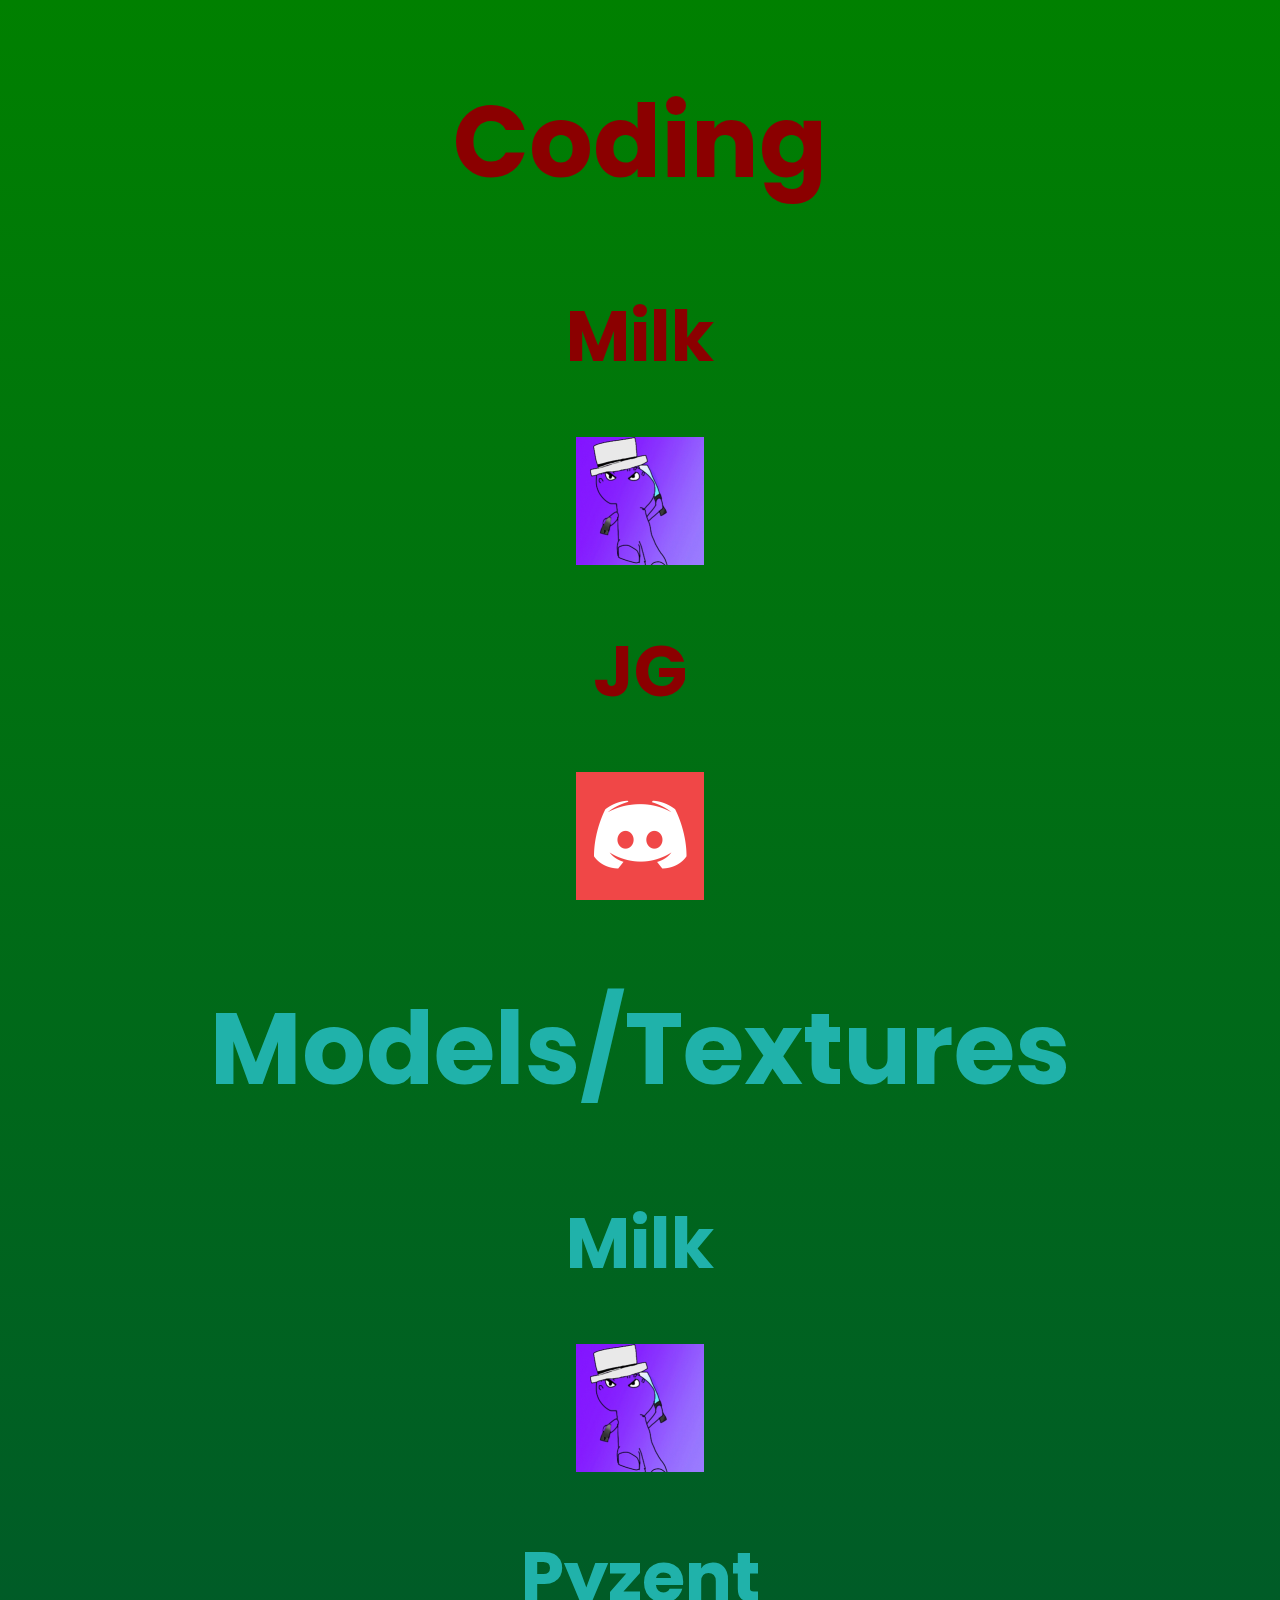
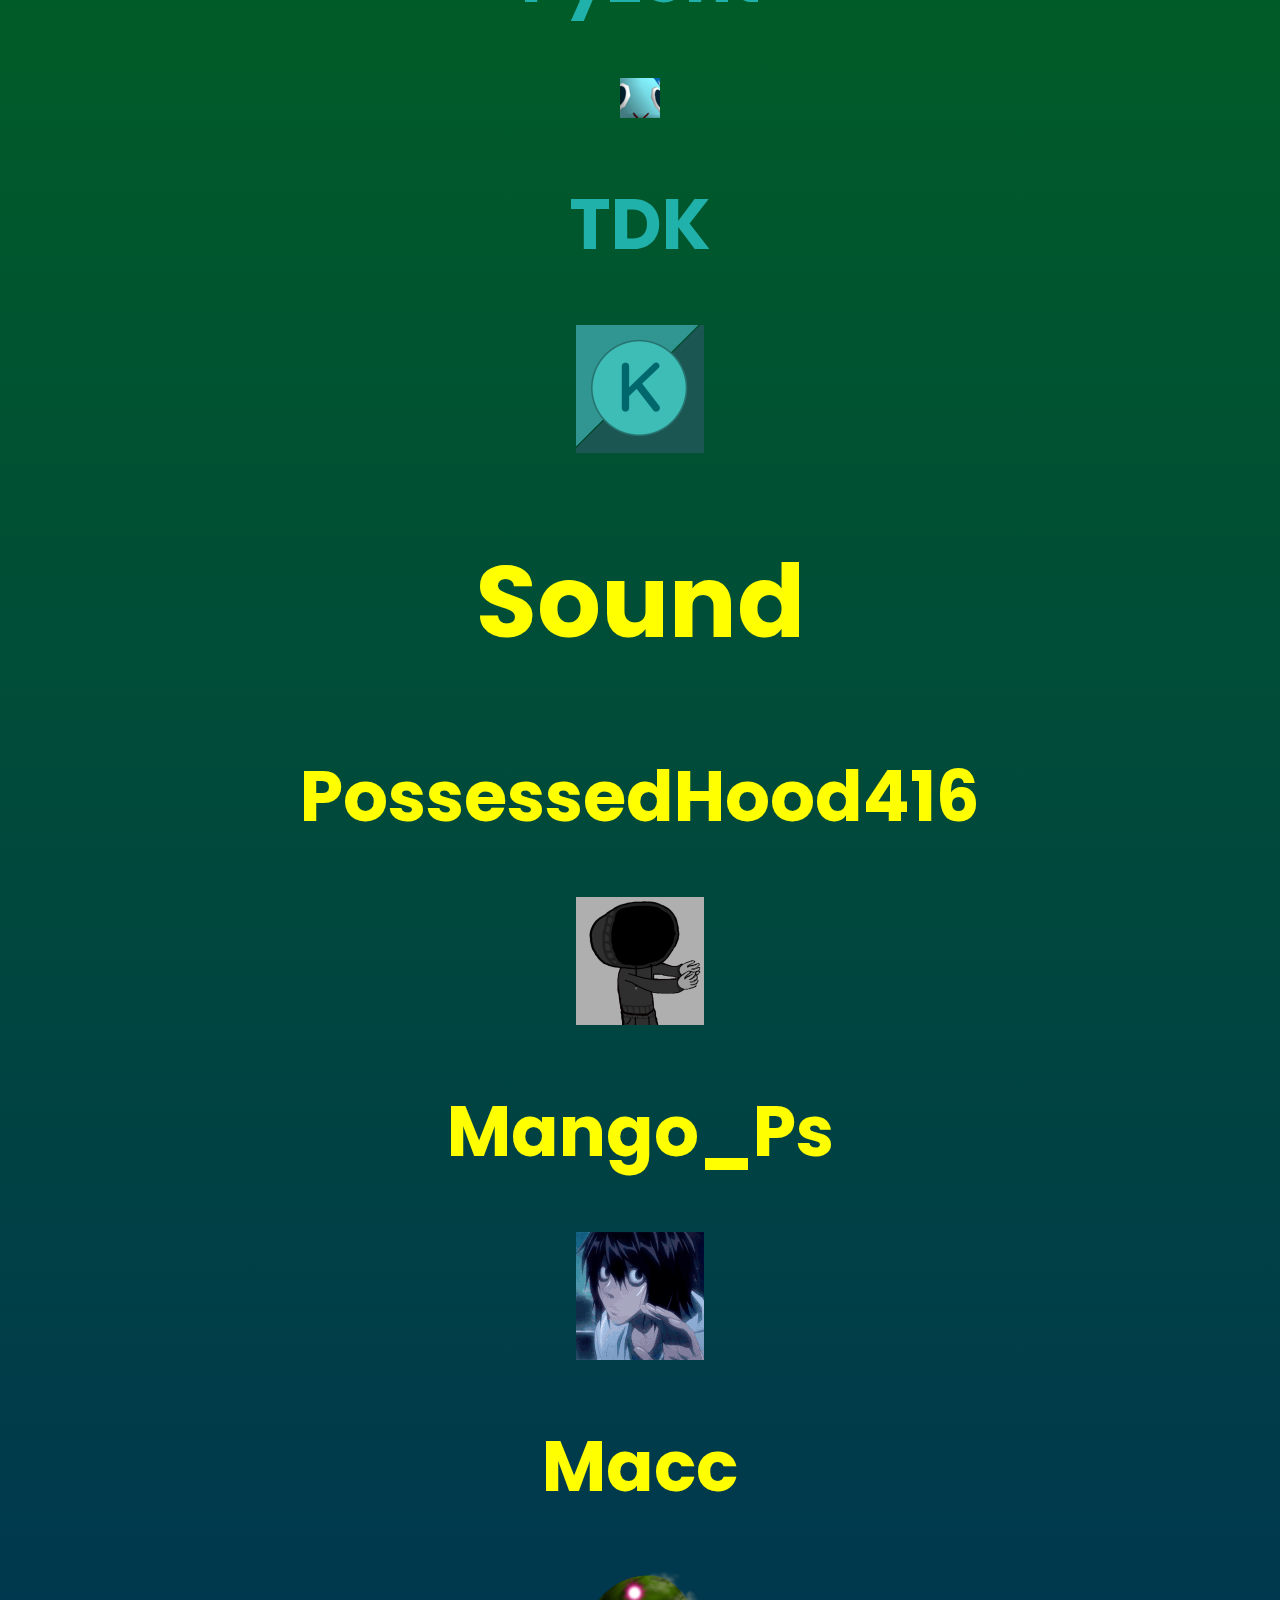
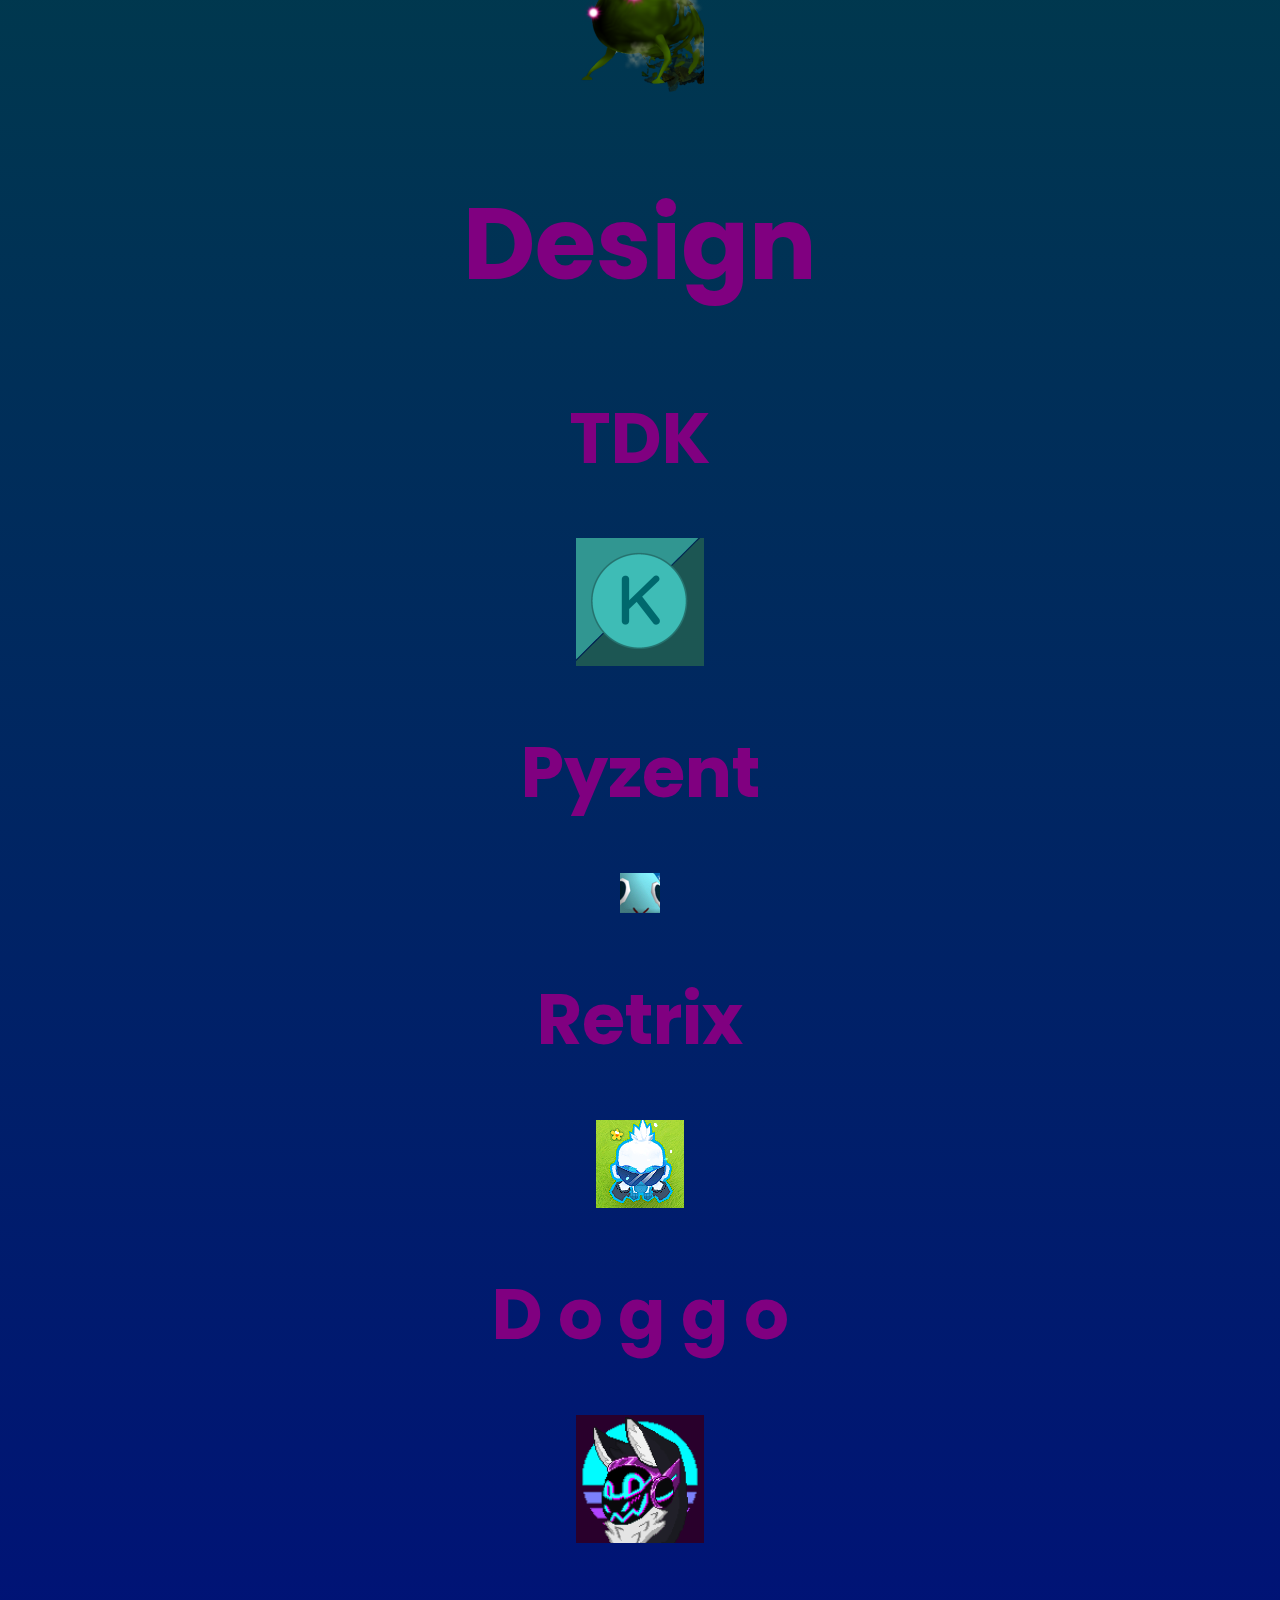
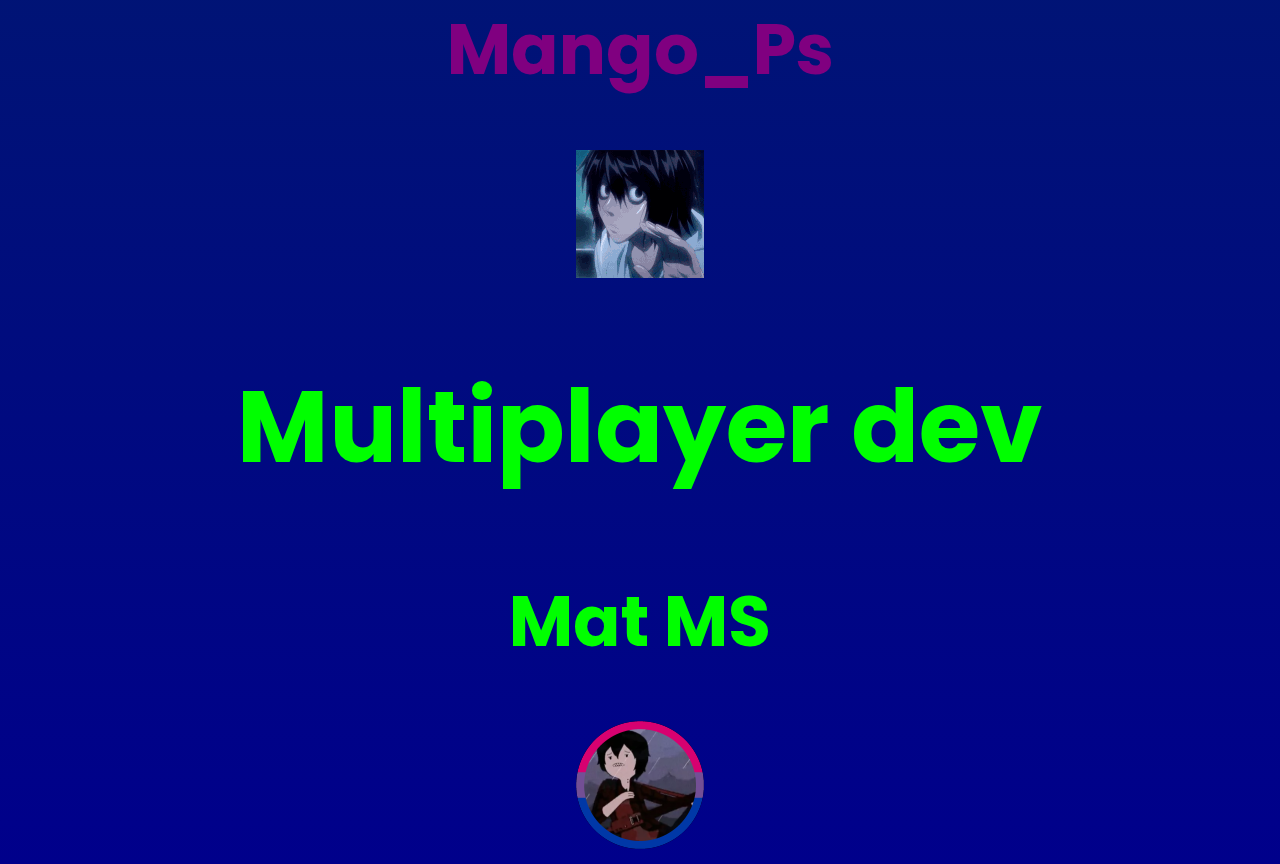
==== team.html @ c17996cc "site lol" ====
<!DOCTYPE html>
<html lang="en">

<head>
    <html prefix="og: https://ogp.me/ns#">
    <meta charset="utf-8">
    <meta http-equiv="X-UA-Compatible" content="IE=edge">
    <meta name="viewport" content="width=device-width, initial-scale=1">
    <title>Pikmin : Research Expedition</title>
    <link rel="icon" type="image/png" href="assets/images/favicon.png"/>
    <link rel="stylesheet" href="styles.css">
    <link rel="stylesheet" href="https://proicons.netlify.app/css/icons.min.css">
    <meta property="og:title" content="Pikmin : Research Expedition" />
    <meta property="og:image" content="https://Pikmin-Research-Expedition.github.io/assets/images/favicon.png" />
</head>
<style>
</style>
<body>
<h1 class="linktext" style="color: darkred;">Coding</h1>
<h1 class="name" style="color: darkred;">Milk</h1>
<img src="assets/images/pfp/milk.png">
<h1 class="name" style="color: darkred;">JG</h1>
<img src="assets/images/pfp/JG.png">
<h1 class="linktext" style="color:  lightseagreen;">Models/Textures</h1>
<h1 class="name" style="color: lightseagreen;">Milk</h1>
<img src="assets/images/pfp/milk.png">
<h1 class="name" style="color:  lightseagreen;">Pyzent</h1>
<img src="assets/images/pfp/Pyzent.png">
<h1 class="name" style="color: lightseagreen;">TDK</h1>
<img src="assets/images/pfp/TDK.png">
<h1 class="linktext" style="color:  yellow;">Sound</h1>
<h1 class="name" style="color:  yellow;">PossessedHood416</h1>
<img src="assets/images/pfp/possesedhood.png">
<h1 class="name" style="color: yellow;">Mango_Ps</h1>
<img src="assets/images/pfp/Mango_Ps.gif">
<h1 class="name" style="color: yellow;">Macc</h1>
<img src="assets/images/pfp/macc.png">
<h1 class="linktext" style="color:  purple;">Design</h1>
<h1 class="name" style="color:  purple;">TDK</h1>
<img src="assets/images/pfp/TDK.png">
<h1 class="name" style="color: purple;">Pyzent</h1>
<img src="assets/images/pfp/Pyzent.png">
<h1 class="name" style="color: purple;">Retrix</h1>
<img src="assets/images/pfp/retrix.png">
<h1 class="name" style="color: purple;">D o g g o</h1>
<img src="assets/images/pfp/doggo.png">
<h1 class="name" style="color: purple;">Mango_Ps</h1>
<img src="assets/images/pfp/Mango_Ps.gif">
<h1 class="linktext" style="color:  lime;">Multiplayer dev</h1>
<h1 class="name" style="color:  lime;">Mat MS</h1>
<img src="assets/images/pfp/mat ms.png">
</body>
---- styles.css ----
@import url('https://fonts.googleapis.com/css2?family=Poppins:wght@500&display=swap');

body {
    text-decoration: none;
    background-color: darkblue;
    color: rgb(161, 235, 161);
    font-family: Poppins;
    text-align: center;
    background-image: linear-gradient(green, darkblue);
}

a:hover {
    color: rgb(115, 172, 115);
}

.linktext {
    text-decoration: none;
    color: rgb(161, 235, 161);
    font-size: 100px;
}

.name {
    font-size: 70px;
}
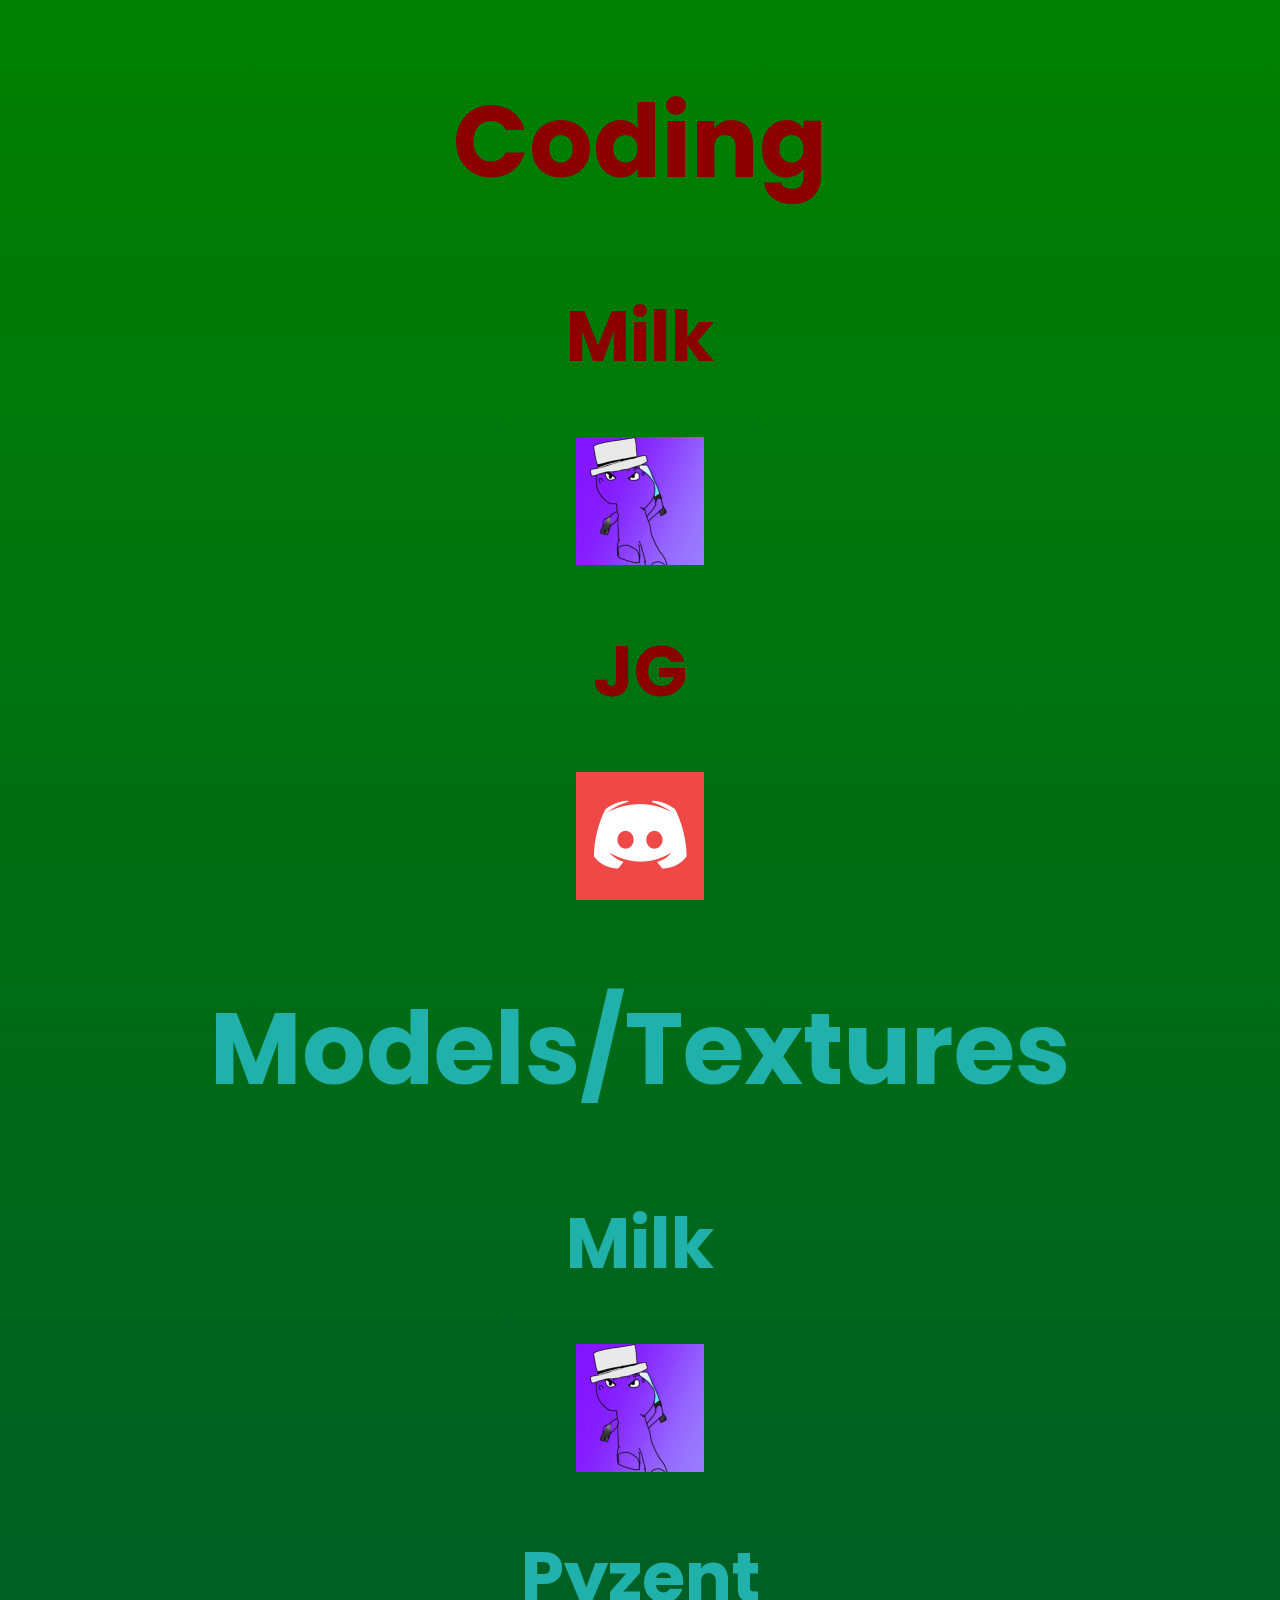
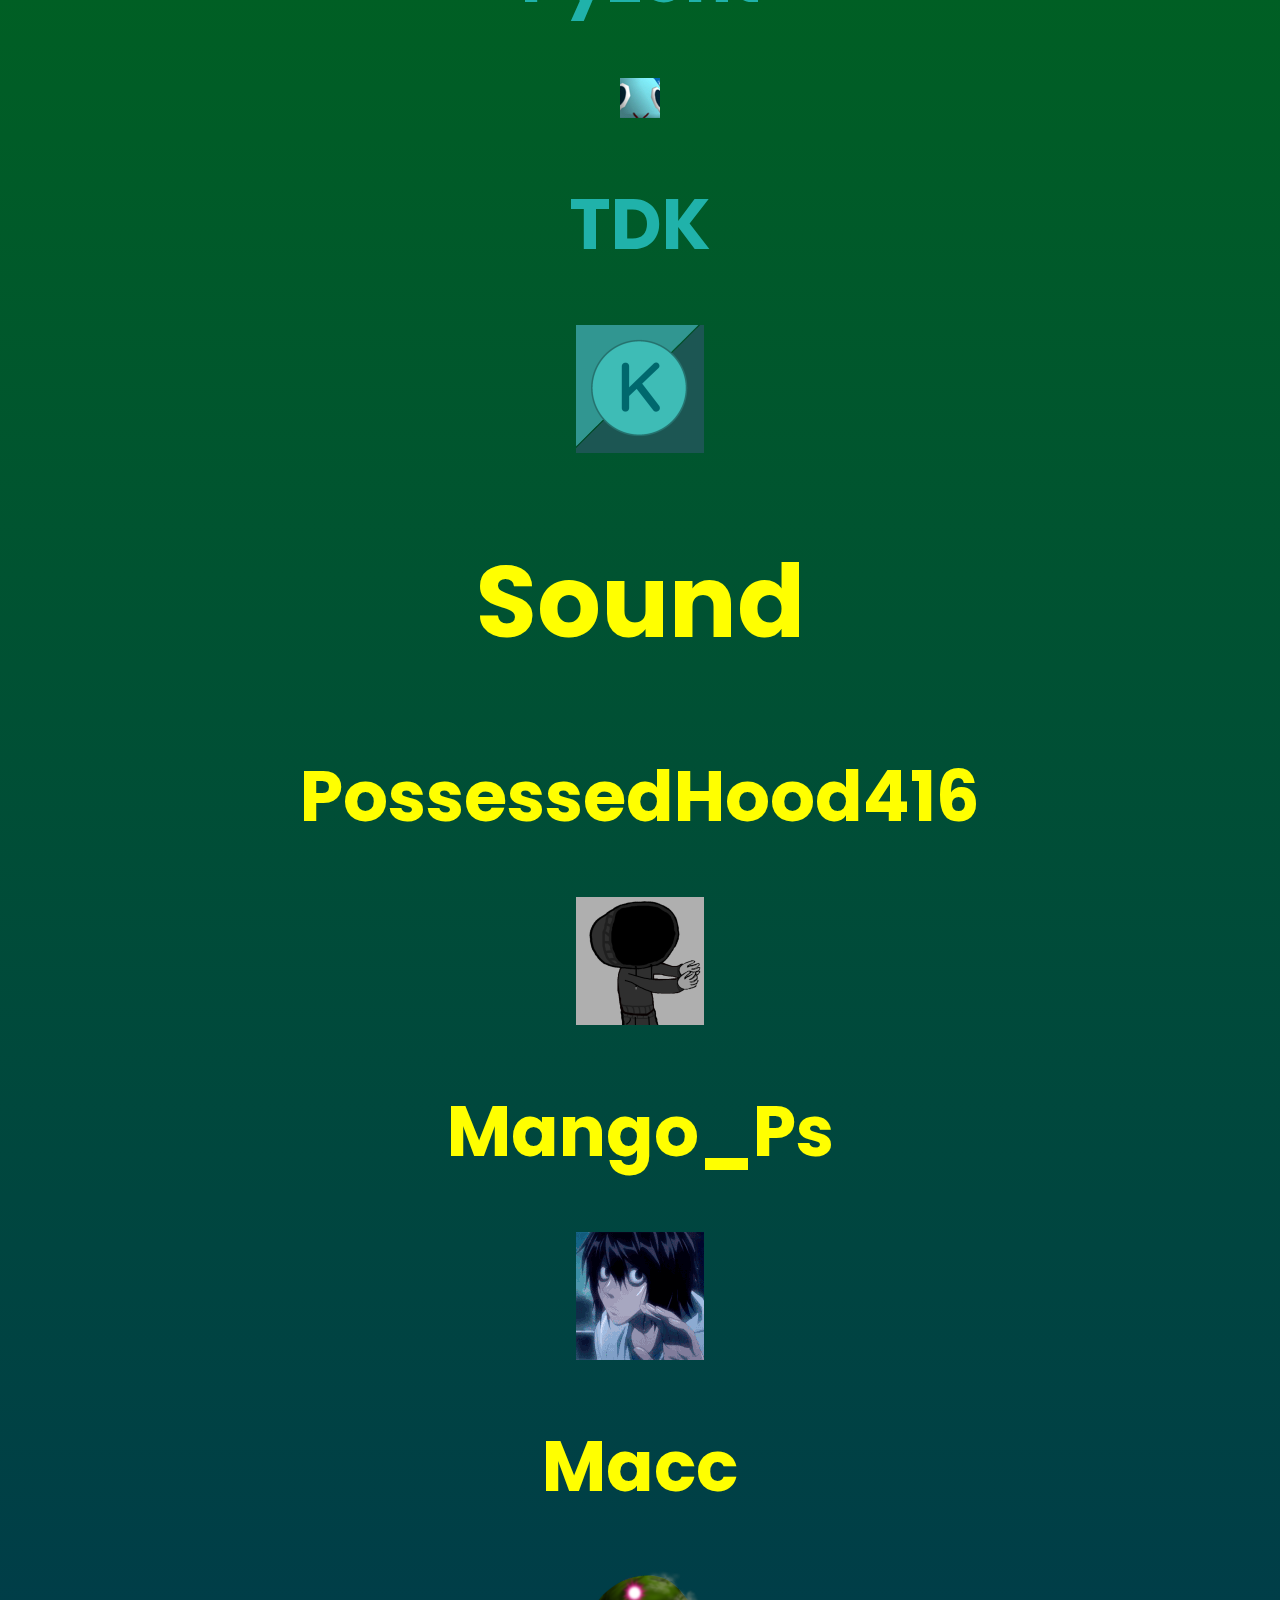
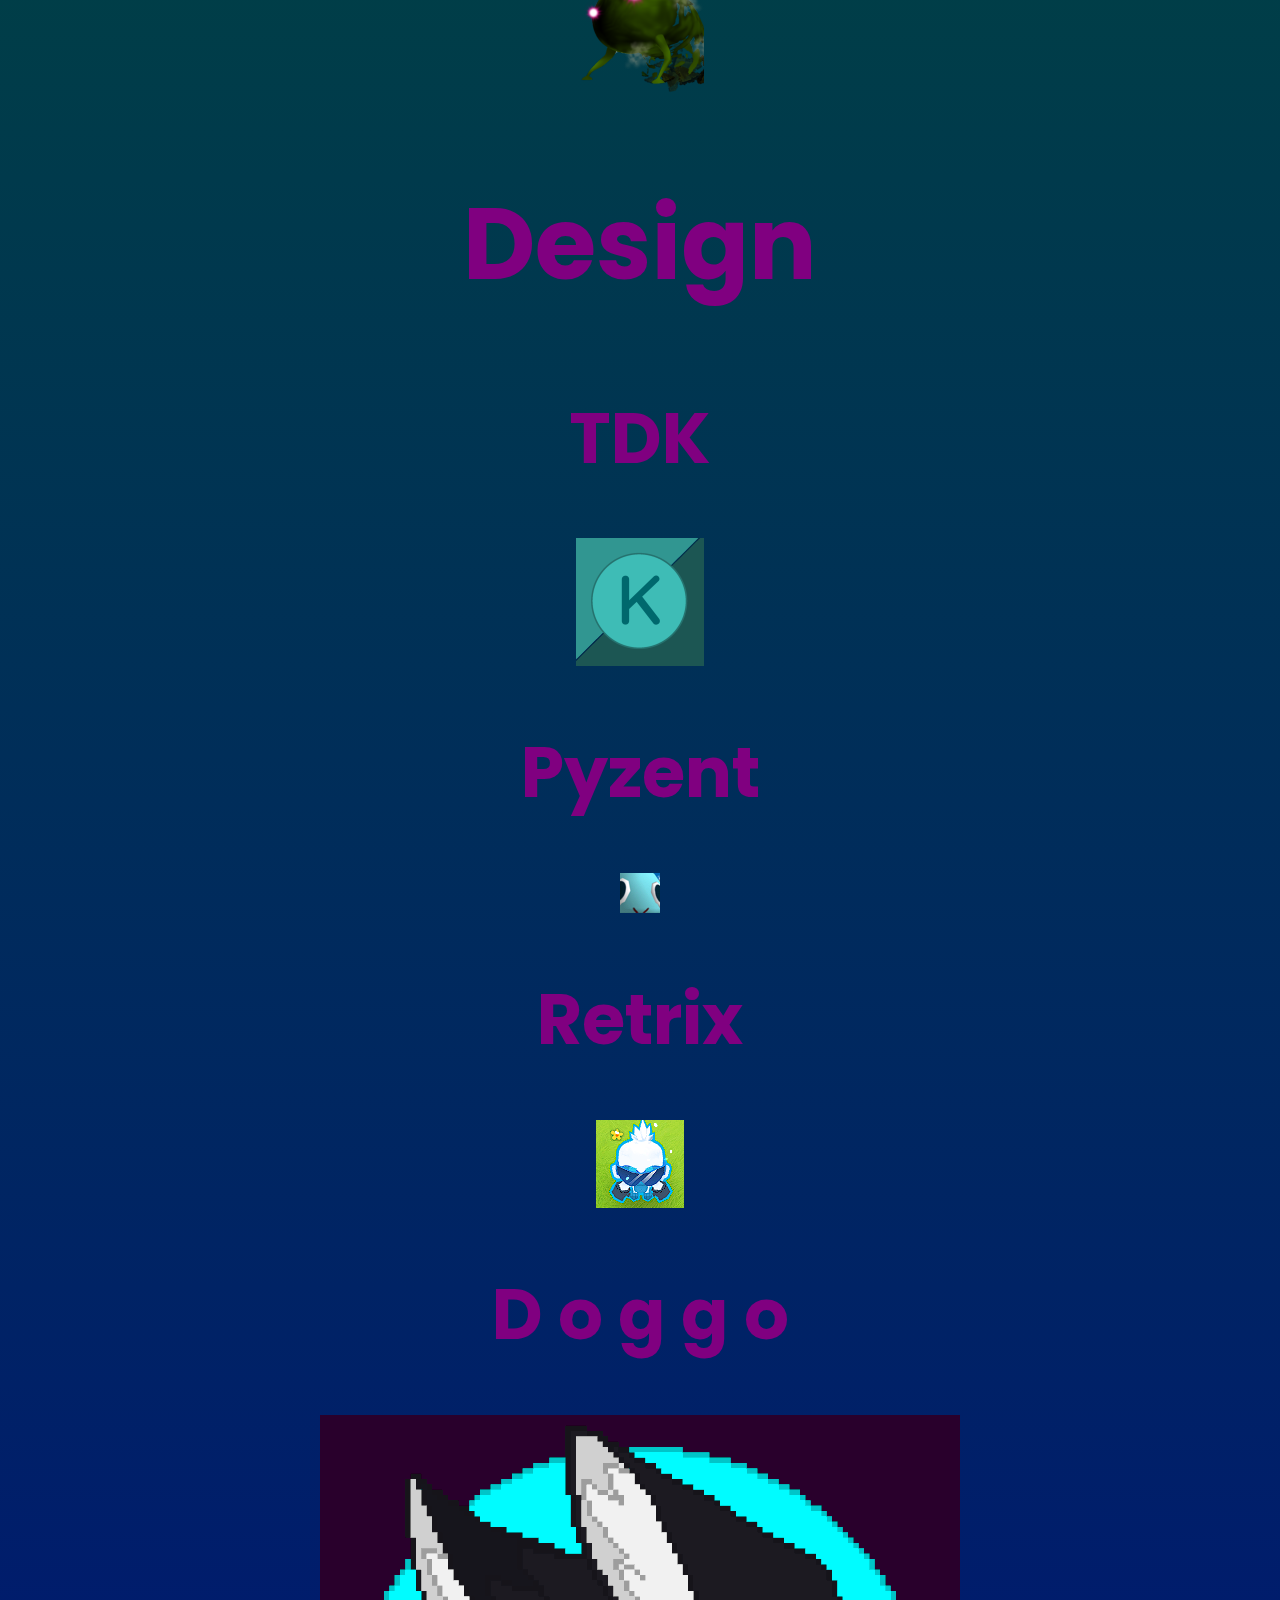
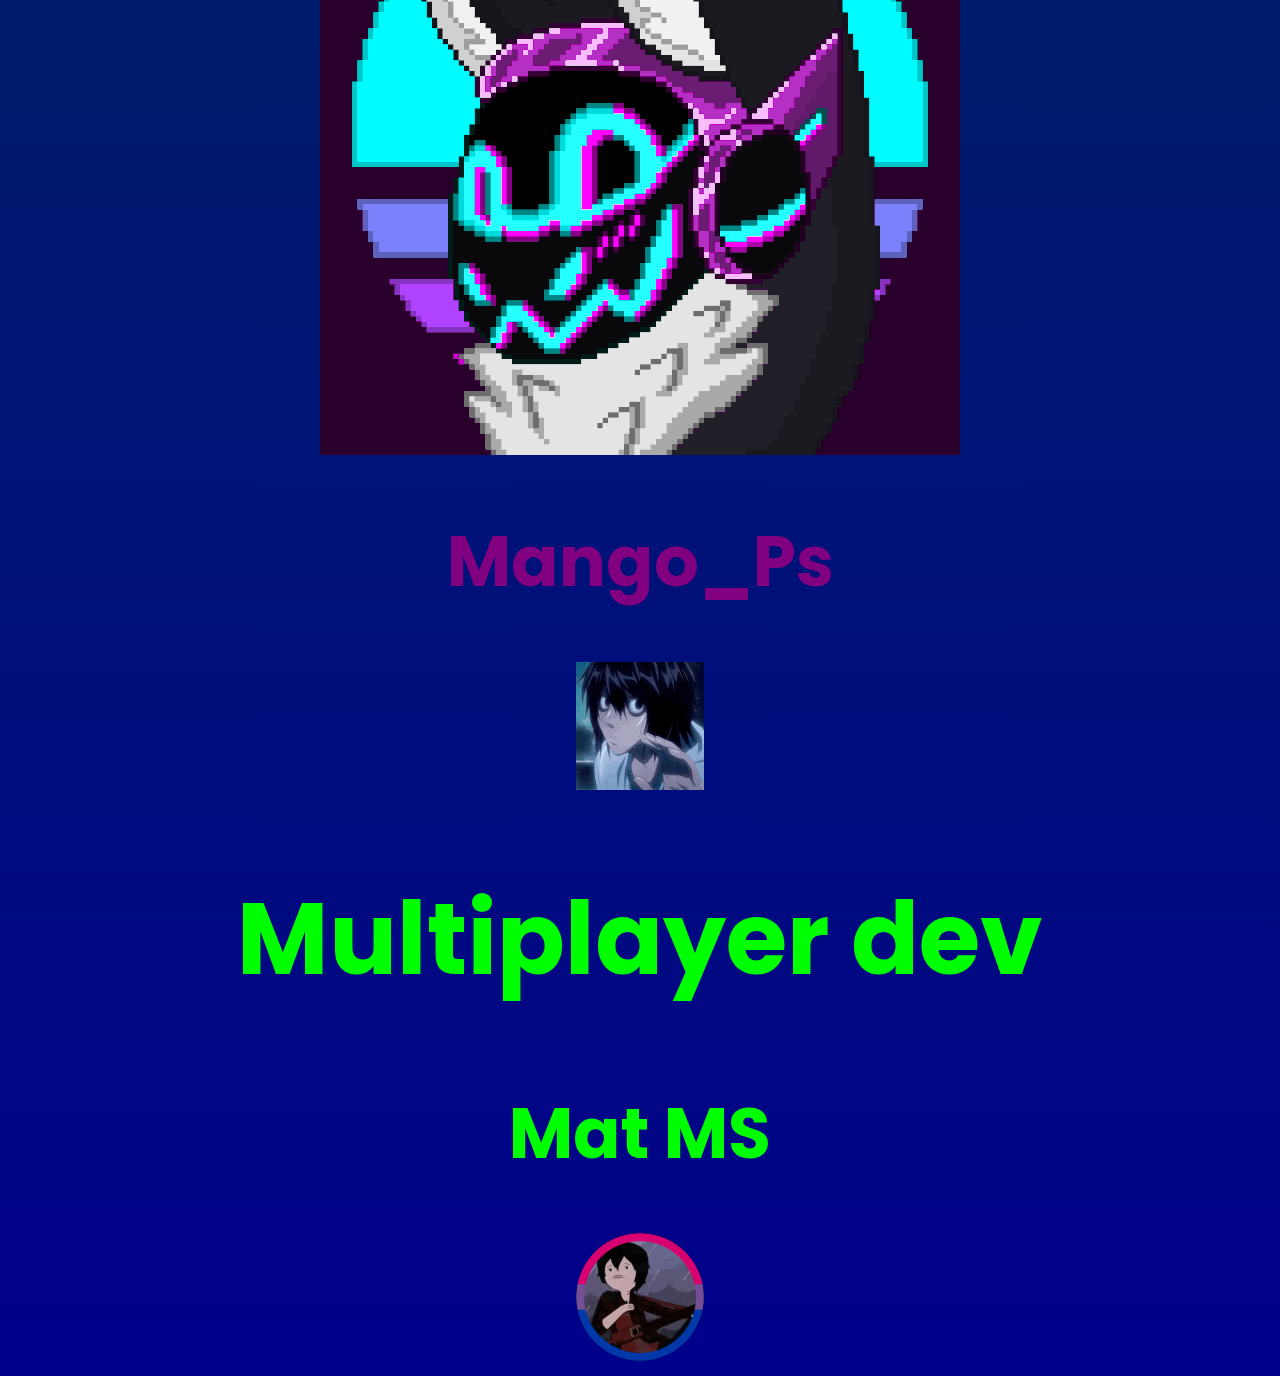
==== commit 290324c3: "updated doggo's avatar" ====
--- a/team.html
+++ b/team.html
@@ -43,7 +43,7 @@
 <h1 class="name" style="color: purple;">Retrix</h1>
 <img src="assets/images/pfp/retrix.png">
 <h1 class="name" style="color: purple;">D o g g o</h1>
-<img src="assets/images/pfp/doggo.png">
+<img src="assets/images/pfp/doggo.gif">
 <h1 class="name" style="color: purple;">Mango_Ps</h1>
 <img src="assets/images/pfp/Mango_Ps.gif">
 <h1 class="linktext" style="color:  lime;">Multiplayer dev</h1>
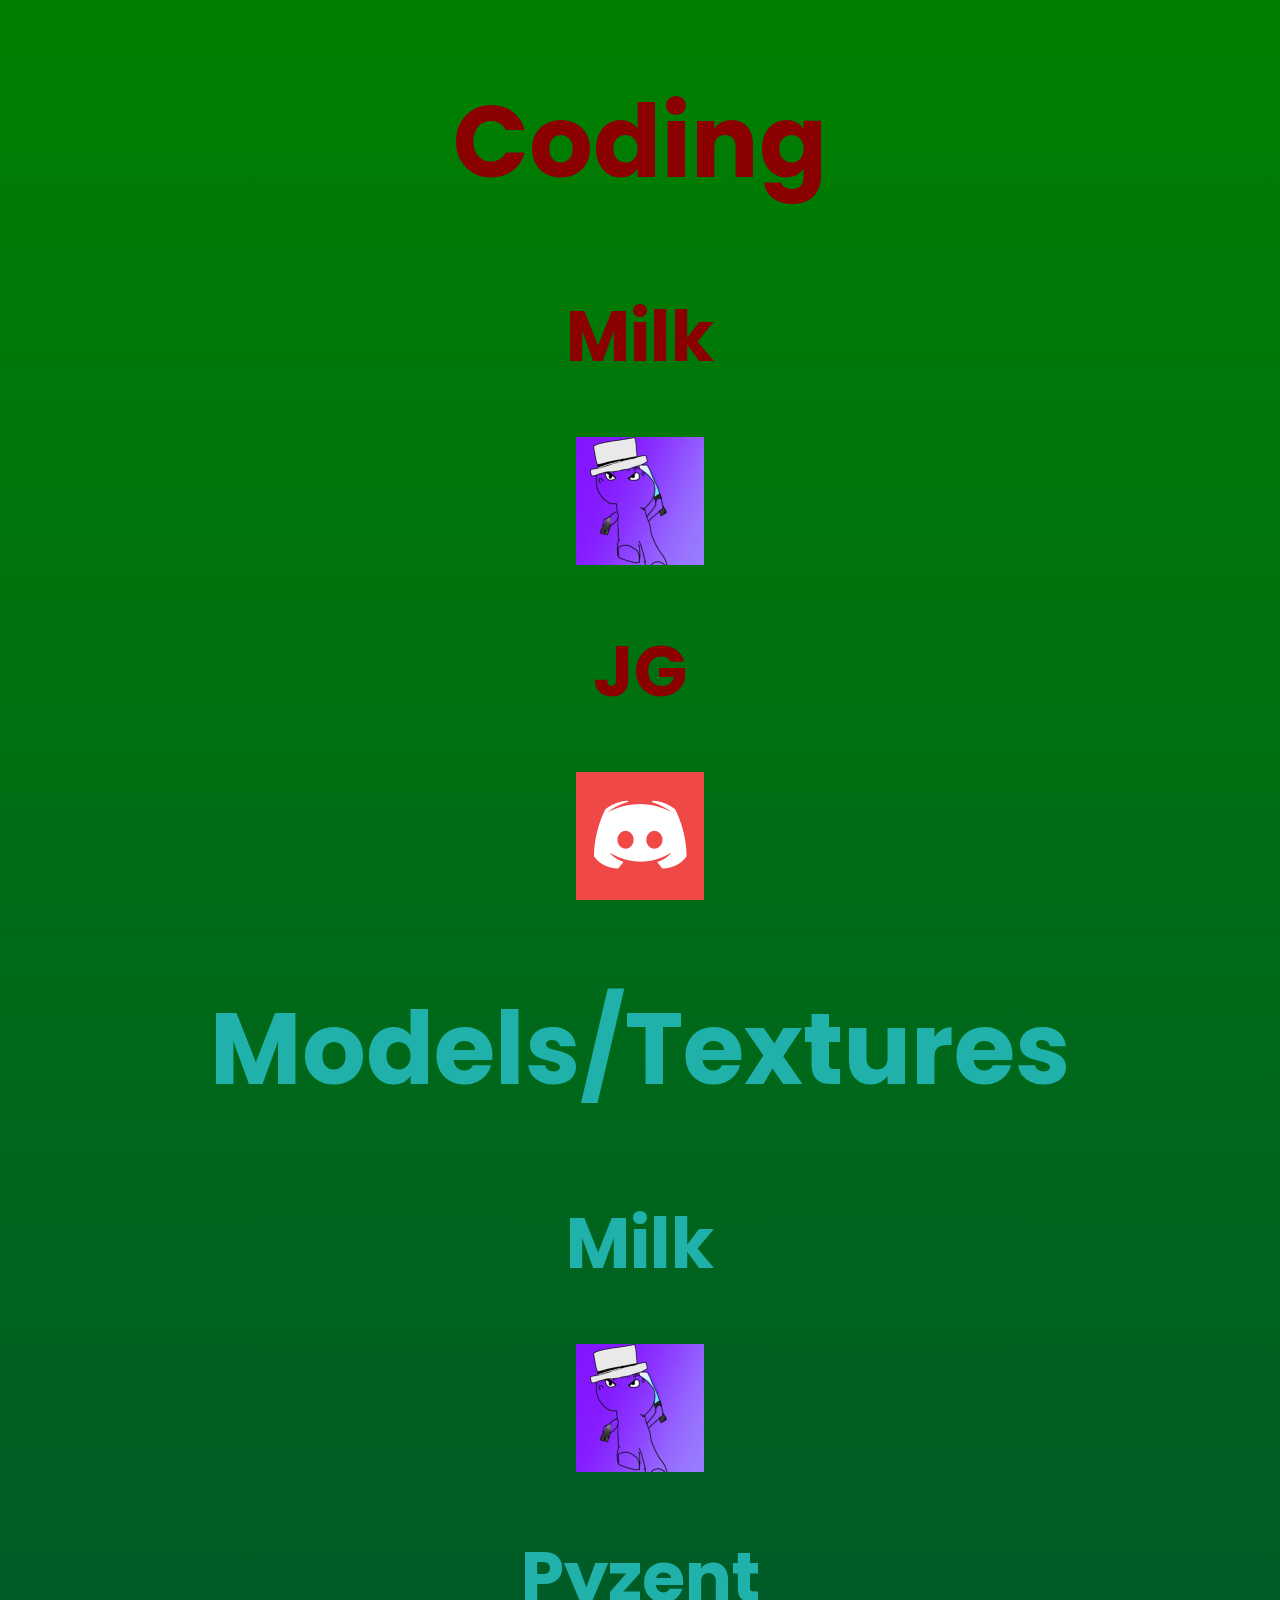
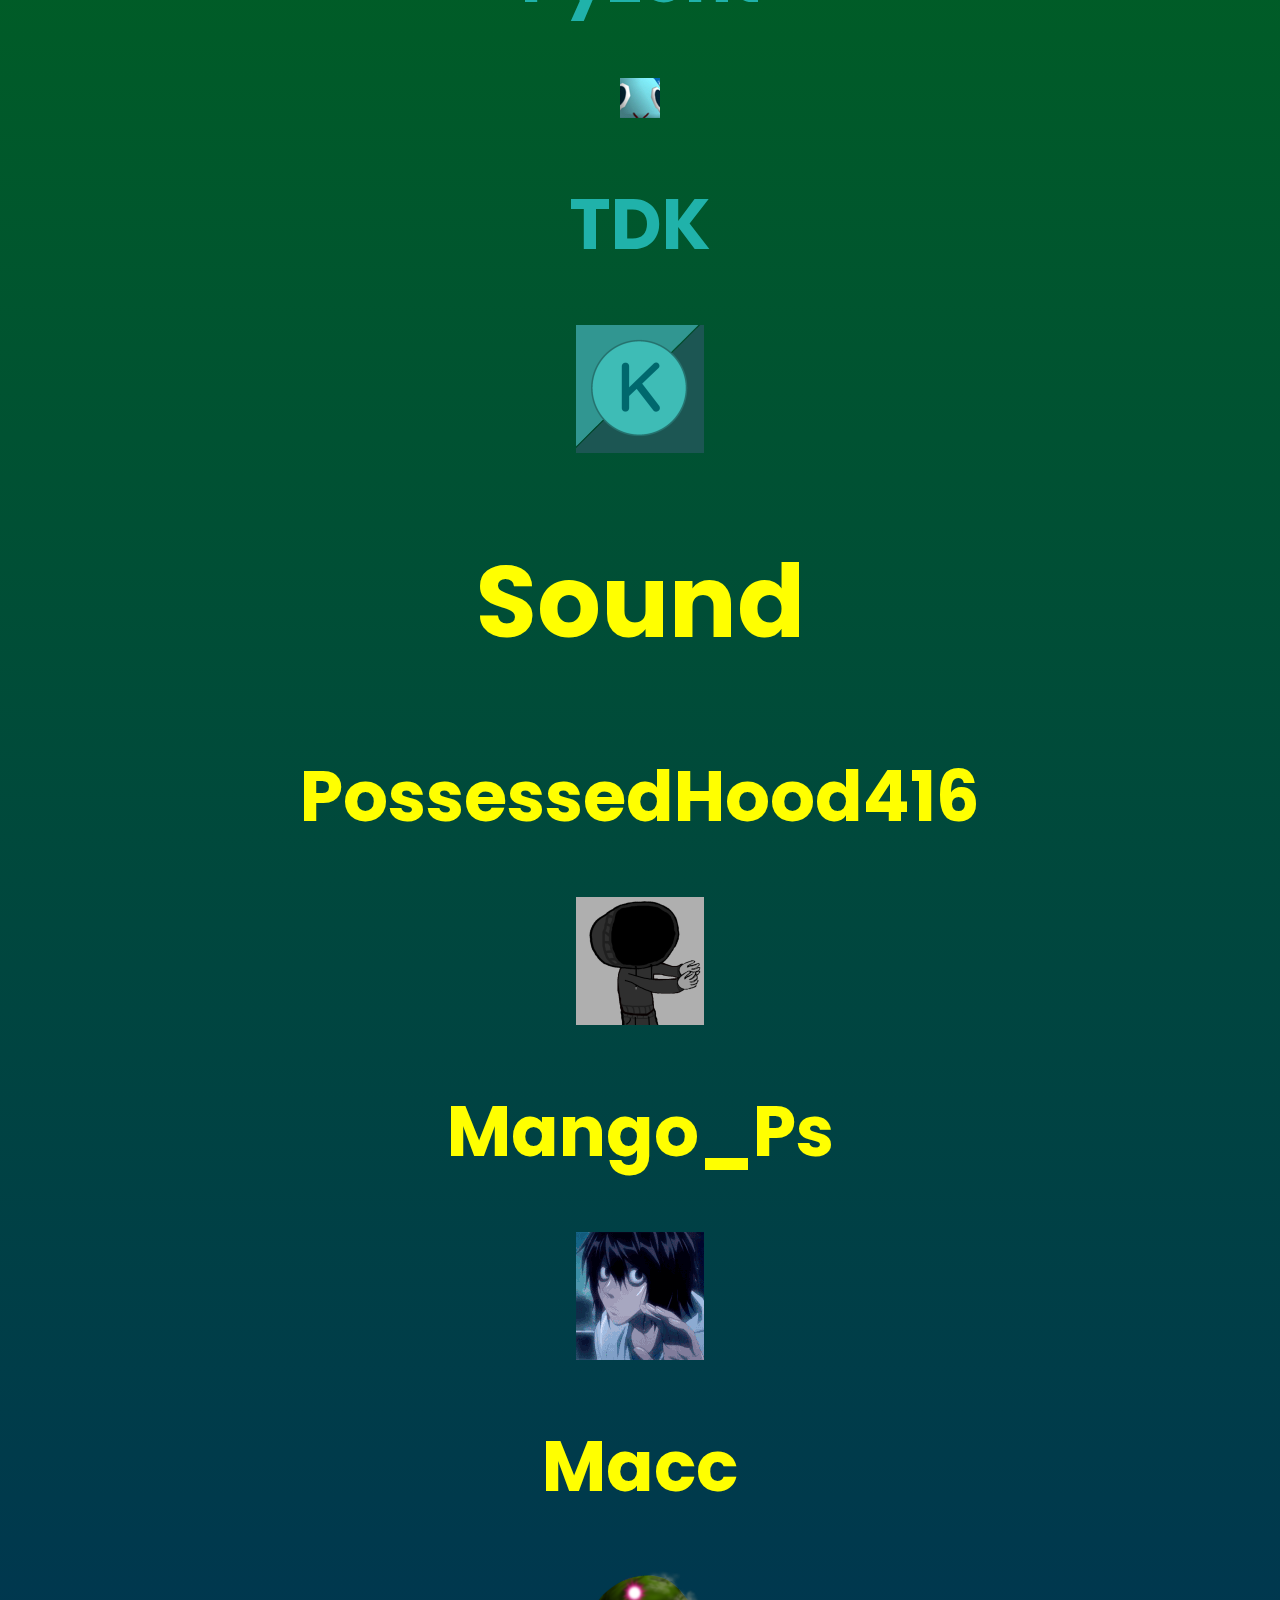
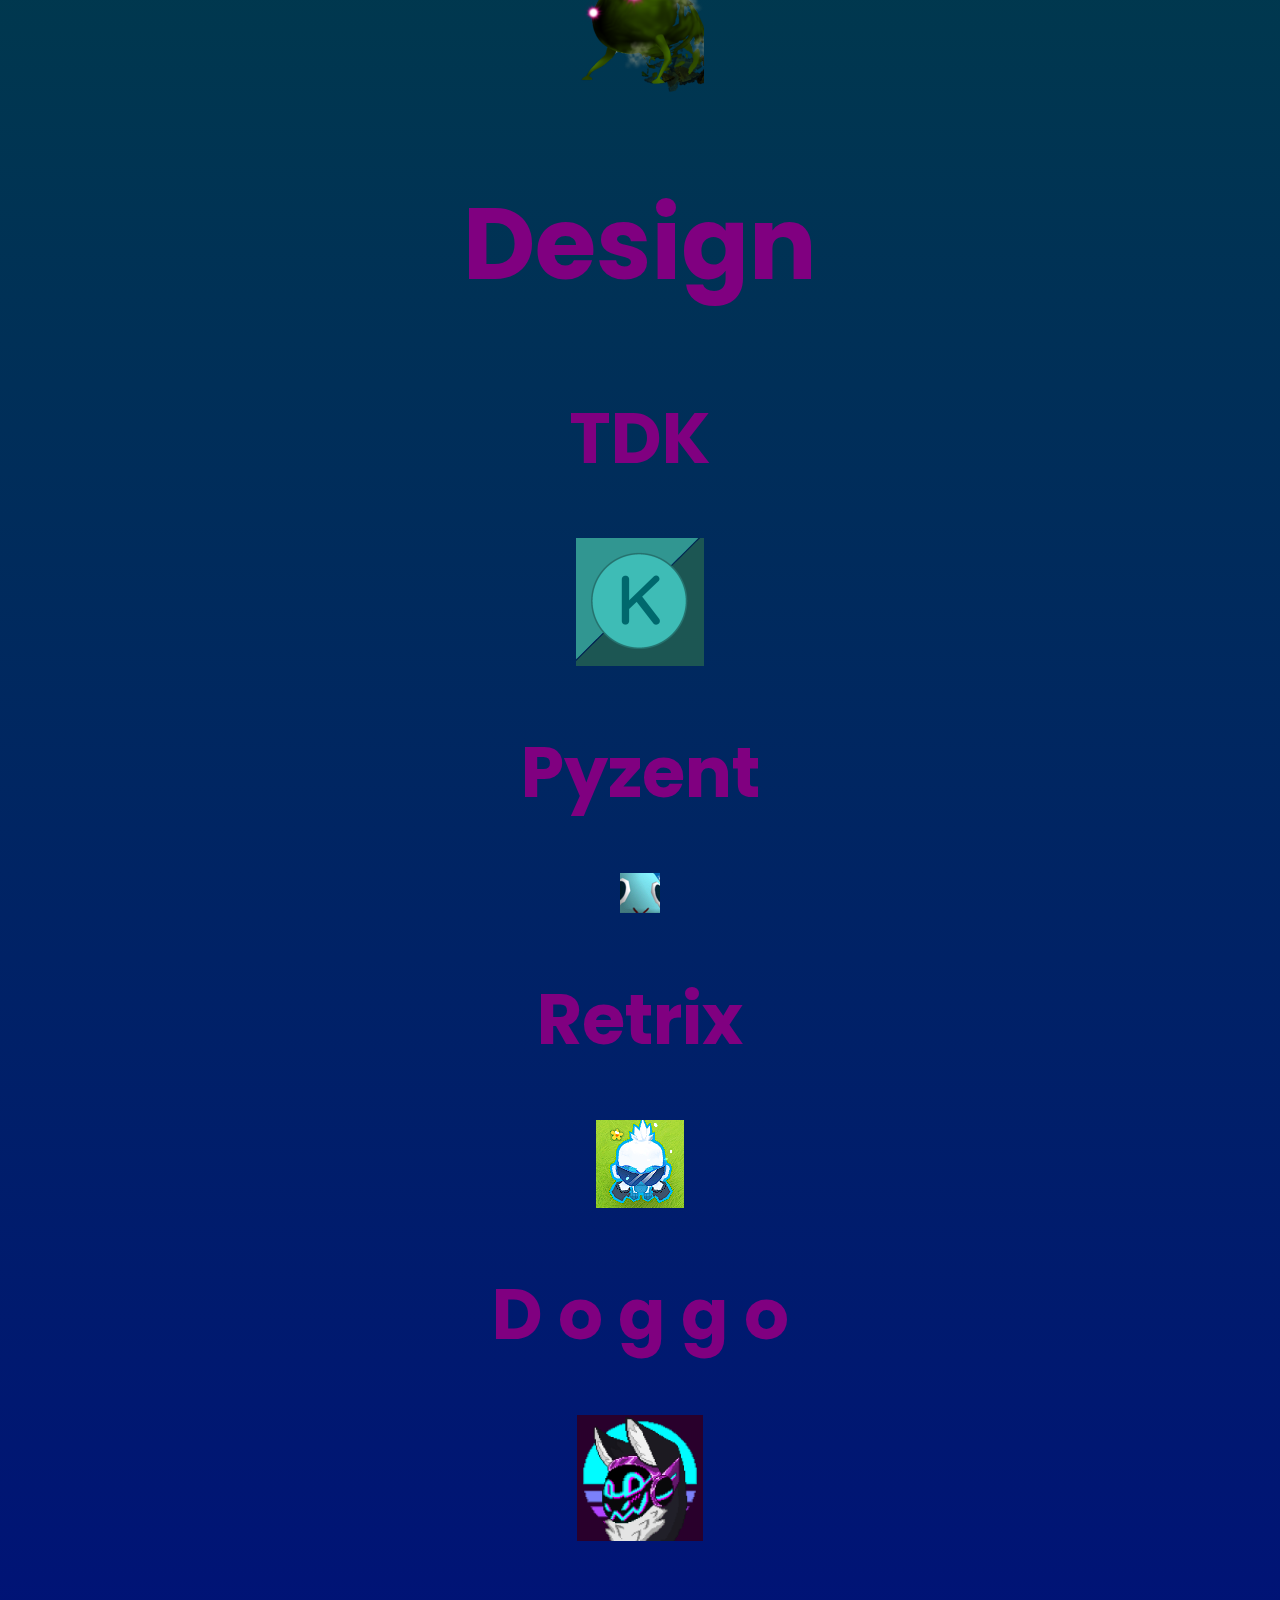
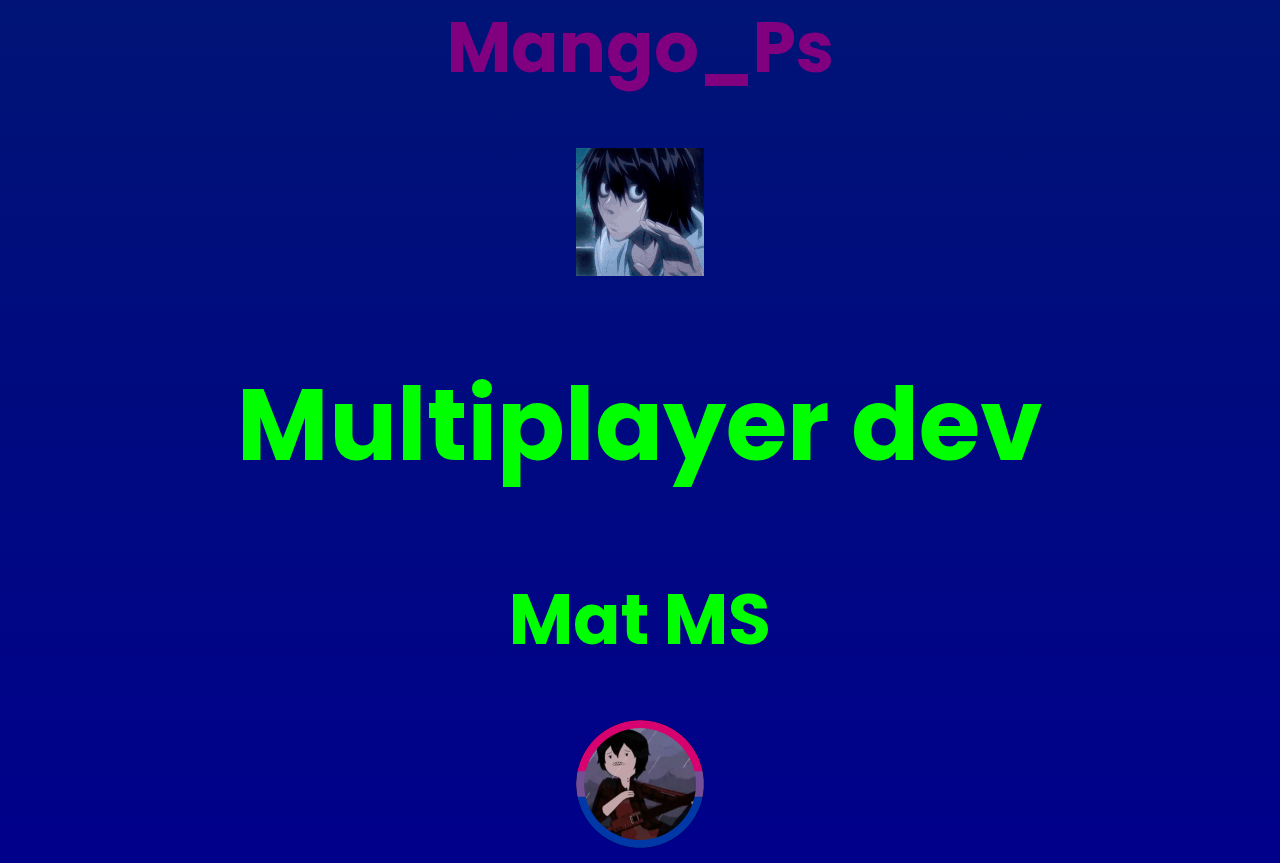
==== commit 91f22f9d: "fixed scaling issue with doggos avatar" ====
--- a/team.html
+++ b/team.html
@@ -43,7 +43,7 @@
 <h1 class="name" style="color: purple;">Retrix</h1>
 <img src="assets/images/pfp/retrix.png">
 <h1 class="name" style="color: purple;">D o g g o</h1>
-<img src="assets/images/pfp/doggo.gif">
+<img src="assets/images/pfp/doggo.gif" width="10%" height="10%">
 <h1 class="name" style="color: purple;">Mango_Ps</h1>
 <img src="assets/images/pfp/Mango_Ps.gif">
 <h1 class="linktext" style="color:  lime;">Multiplayer dev</h1>
